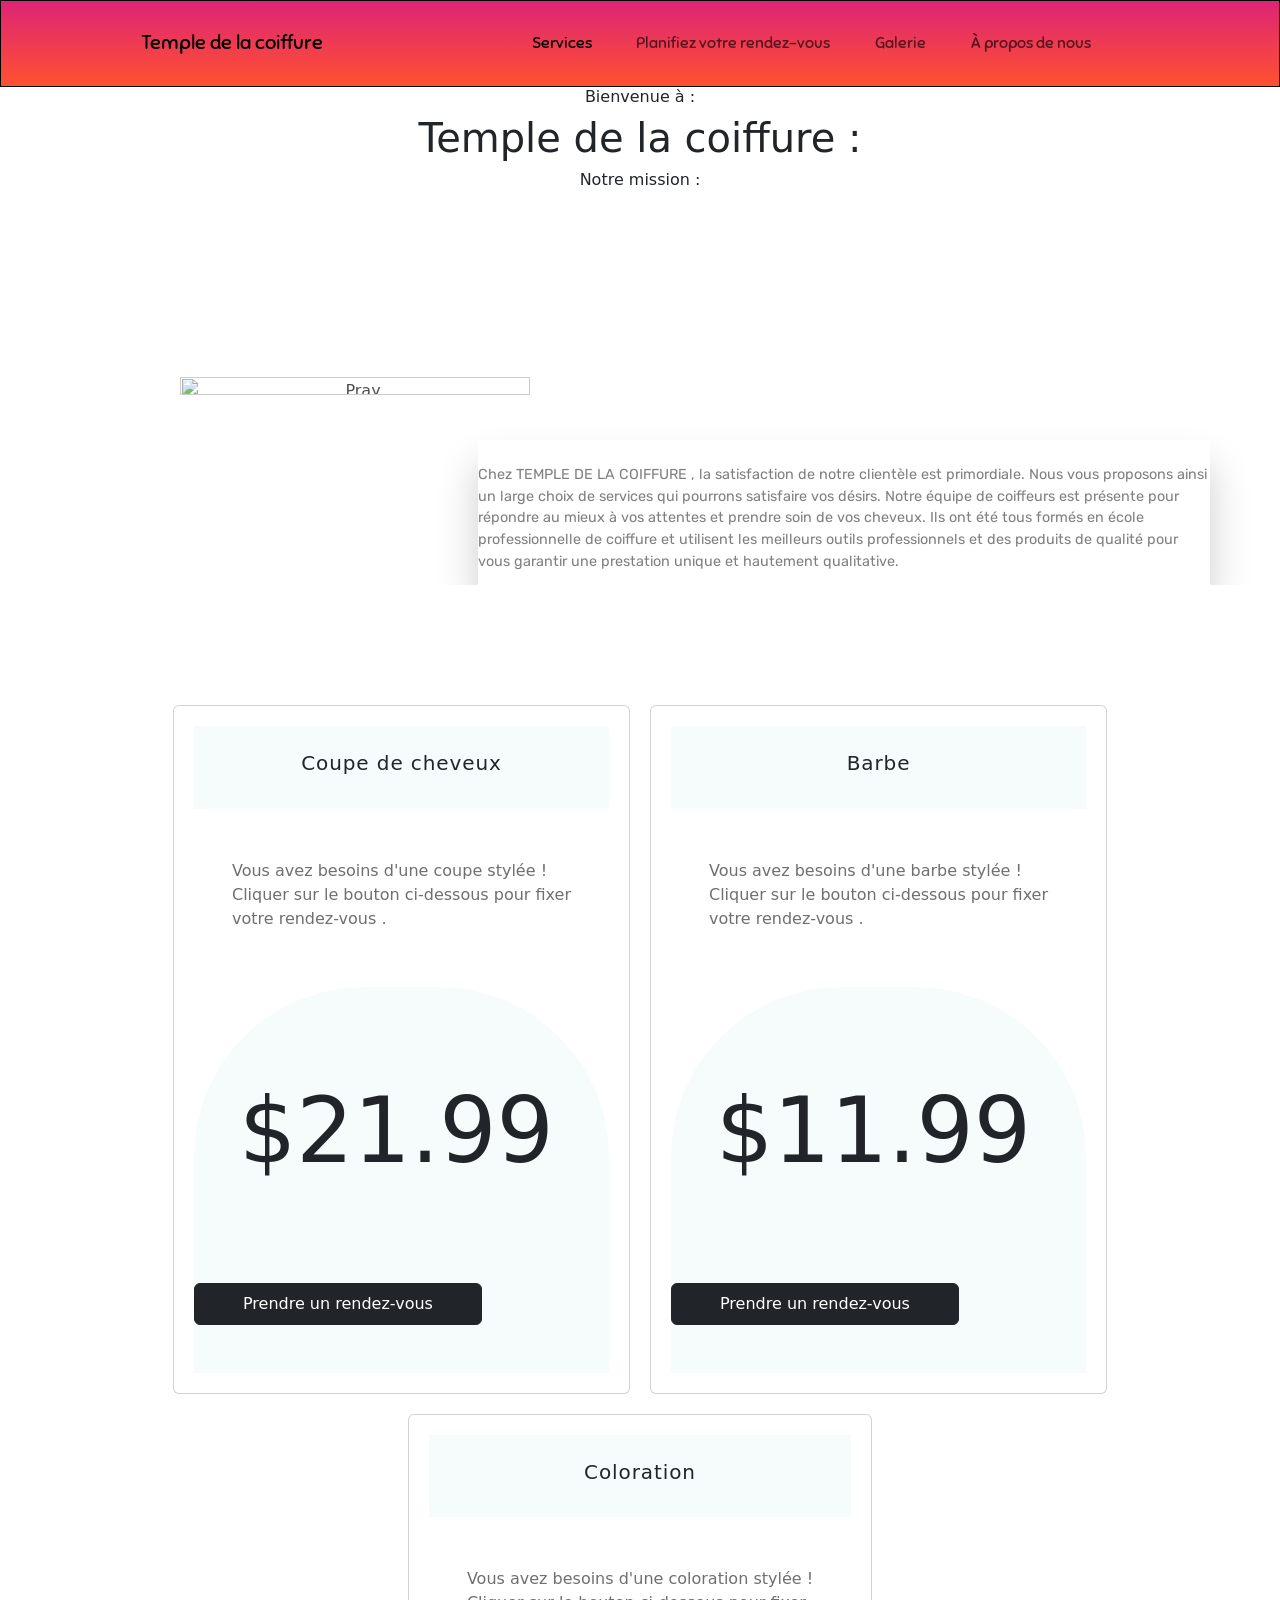
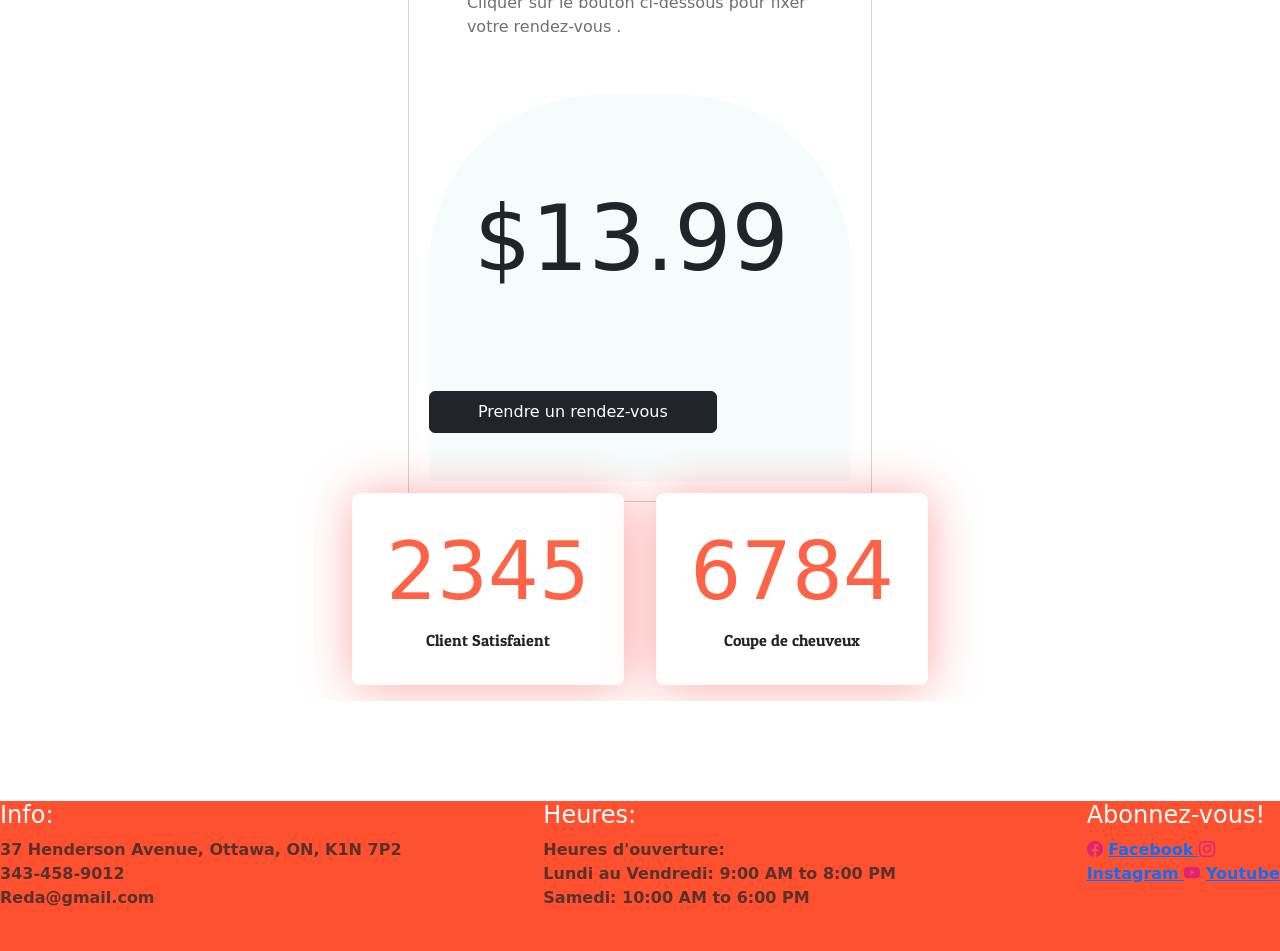
==== index.html @ c87724ff "html files" ====
<html lang="fr">
<head>
    <meta charset="UTF-8">
    <meta http-equiv="X-UA-Compatible" content="IE=edge">
    <meta name="viewport" content="width=device-width, initial-scale=1.0">
    <title>Temple de la coiffure : </title>
    <!-- CSS only -->
    
    <link href="https://cdn.jsdelivr.net/npm/bootstrap@5.2.0-beta1/dist/css/bootstrap.min.css" rel="stylesheet" integrity="sha384-0evHe/X+R7YkIZDRvuzKMRqM+OrBnVFBL6DOitfPri4tjfHxaWutUpFmBp4vmVor" crossorigin="anonymous">
    <link rel="stylesheet" href="../css/style.css">
    <link rel="stylesheet" href="https://cdn.jsdelivr.net/npm/bootstrap-icons@1.3.0/font/bootstrap-icons.css">

</head>
<body>

    <header >
        <div class="container-fluid p-0 m-0">
          
             <nav class="navbar navbar-expand-lg">
                <div class="container-fluid m-0">
                  <a class="navbar-brand" href="#">Temple de la coiffure </a>
                  <button class="navbar-toggler" type="button" data-bs-toggle="collapse" data-bs-target="#navbarNav" aria-controls="navbarNav" aria-expanded="false" aria-label="Toggle navigation">
                    <span class="navbar-toggler-icon"></span>
                  </button>
                  <div class="mr-auto" id="navbarNav">
                     
                    <div class="d-flex justify-content-center">
                      <ul class="navbar-nav">
                        <li class="nav-item">
                          <a class="nav-link active" aria-current="page" href="../src/service.html"> Services</a>
                        </li>
                        <li class="nav-item">
                          <a class="nav-link" href="../src/rendez-vous.html"> Planifiez votre rendez-vous </a>
                        </li>
                        <li class="nav-item">
                          <a class="nav-link" href="../src/galerie.html"> Galerie </a>
                        </li>
                        <li class="nav-item">
                          <a class="nav-link" href="../src/coiffeur.html"> À propos de nous</a>
                        </li>
                      </ul>
                    </div>
                    
                  </div>
                </div>
              </nav> 
            </div>
        
        

    </header>

    <main>
        <div class="container text-center">
            <div class="row">
                <div class="col-mod-7 col-sm-12">
                    <h6>Bienvenue à :</h6>
                    <h1>Temple de la coiffure :</h1>
                    <h6>Notre mission :</h6>
                </div>
                
            </div>
        </div>
        <section class="section-1">
            <div class="container text-center">
                <div class="row">
                    <div class="col-md-6">
                        <div class="pray">
                            <img src="../img/magasin.PNG" alt="Pray">
                        </div>
                        
                    </div>
                    <div class="col-md-6">
                        <div class="panel text-left">
                            <p class="pt-4">
                                Chez TEMPLE DE LA COIFFURE , la satisfaction de notre clientèle est primordiale. Nous vous proposons ainsi un large choix de services qui pourrons satisfaire vos désirs.
                                Notre équipe de coiffeurs est présente pour répondre au mieux à vos attentes et prendre soin de vos cheveux. Ils ont été tous formés en école professionnelle de
                                coiffure et utilisent les meilleurs outils professionnels et des produits de qualité pour vous garantir une prestation unique et hautement qualitative.
                            </p>
                        </div>
                    </div>
                </div>
            </div>
        </section>
            <section class="section-2 container-fluid p-0">
                
                <div class="cards">
                    <div class="d-flex flex-row justify-content-center flex-wrap">
                      <div class="card">
                        <div class="card-body">
                          <div class="title">
                            <h5 class="card-title">Coupe de cheveux </h5>
                          </div>
                          <p class="card-text">
                            Vous avez besoins d'une coupe stylée !<br>
                            Cliquer sur le bouton ci-dessous pour fixer<br>
                            votre rendez-vous .
                          </p>
                          <div class="pricing">
                            <h1>$21.99</h1>
                            <a href="../src/rendez-vous.html" class="btn btn-dark px-5 py-2 primary-btn mb-5">Prendre un rendez-vous</a>
                          </div>
                        </div>
                      </div>
                      <div class="card">
                        <div class="card-body">
                          <div class="title">
                            <h5 class="card-title">Barbe</h5>
                          </div>
                          <p class="card-text">
                            Vous avez besoins d'une barbe stylée !<br>
                            Cliquer sur le bouton ci-dessous pour fixer<br>
                            votre rendez-vous .
                          </p>
                          <div class="pricing">
                            <h1>$11.99</h1>
                            <a href="../src/rendez-vous.html" class="btn btn-dark px-5 py-2 primary-btn mb-5">Prendre un rendez-vous </a>
                          </div>
                        </div>
                      </div>
                      <div class="card">
                        <div class="card-body">
                          <div class="title">
                            <h5 class="card-title">Coloration</h5>
                          </div>
                          <p class="card-text">
                            Vous avez besoins d'une coloration stylée !<br>
                            Cliquer sur le bouton ci-dessous pour fixer <br>
                            votre rendez-vous .
                          </p>
                          <div class="pricing">
                            <h1>$13.99</h1>
                            <a href="../src/rendez-vous.html" class="btn btn-dark px-5 py-2 primary-btn mb-5">Prendre un rendez-vous</a>
                          </div>
                        </div>
                      </div>
                    </div>
                  </div>
                <div class="container-fluid text-center">
                    <div class="numbers d-flex flex-md-row flex-wrap justify-content-center">
                      <div class="rect">
                        <h1>2345</h1>
                        <p>Client Satisfaient</p>
                      </div>
                      <div class="rect">
                        <h1>6784</h1>
                        <p>Coupe de cheuveux</p>
                      </div>                 
                    </div>
                </div>
                  
                  
                  
                  
            </section>
           

    </main>

    <footer>
        <div class="container-fluid p-0">
            <div class="row text-left">
                <div class="col-md-5">
                    <h4>Info:</h4>
                    <p class="text-muted">37 Henderson Avenue, Ottawa, ON, K1N 7P2 <br>
                        343-458-9012 <br>
                        Reda@gmail.com</p>
                </div>
                <div class="col-md-5">
                    <h4 >Heures: </h4>
                    <p class="text-muted">
                        Heures d'ouverture: <br>
                        Lundi au Vendredi: 9:00 AM to 8:00 PM <br>
                        Samedi: 10:00 AM to 6:00 PM
                    </p>
                </div>
                <div class="col-md-2">
                    <h4>Abonnez-vous!</h4>
                    <div class="column">
                        <i class="bi bi-facebook"></i>
                        <a class="face" aria-current="page" href="https://www.facebook.com"> Facebook </a>
                        <i class="bi bi-instagram"></i>
                        <a class="face" aria-current="page" href="https://www.instagram.com"> Instagram </a>
                        <i class="bi bi-youtube"></i>
                        <a class="face" aria-current="page" href="https://www.youtube.com"> Youtube </a>
                    </div>
                
                </div>
            </div>
        </div>
    </footer>


   <!-- JavaScript Bundle with Popper -->
   <script src="https://cdn.jsdelivr.net/npm/bootstrap@5.2.0-beta1/dist/js/bootstrap.bundle.min.js" integrity="sha384-pprn3073KE6tl6bjs2QrFaJGz5/SUsLqktiwsUTF55Jfv3qYSDhgCecCxMW52nD2" crossorigin="anonymous"></script>
</body>
</html>
---- css/style.css ----
@import url("https://fonts.googleapis.com/css?family=Acme|Lobster|Patua+One|Rubik|Sniglet");
* {
  box-sizing: border-box;
}

/********** header  **************/

header,
section {
  overflow-x: hidden;
}

header {
    background: #ff512f;
    background: var(--bggradient);
    border: 1px solid black;
    top:0;
    
}


:root {
  --Sniglet-font: "Sniglet", cursive;
  --Rubik: "Rubik", cursive;
  --Patua: "Patua One", cursive;
  --Lobster: "lobster", cursive;
  --light-black: #2e2c2caf;
  --bggradient: linear-gradient(to bottom, #dd2476, #ff512f);
  --light-gray: rgba(255, 255, 255, 0.877);
}

header a {
  font-family: var(--Sniglet-font);
  font-size: 0.9em;
  color: whitesmoke;
}


  header .nav-item:last-child {
    padding-right: 10.5em;
  }
  
  header .nav-item {
    padding: 0.9em;
  }
  
  header .navbar-brand {
    padding-left: 8rem;
  }
  
  header .nav-link:hover {
    color: black;
  }
  

/********** main  **************/



main.row .col-md-7 {
    padding: 22vmin 1vmin;
    padding-bottom: 35vmin;
  }

main .container .col-md-7 {
    font-family: "Rubik", sans-serif;
  }
  
main .container .col-md-7 h6 {
    padding: 1vmin;
    letter-spacing: 4px;
  }
  
main .container .col-md-7 h1 {
    font-size: 8.5vmin;
    font-weight: bold;
    padding: 0.1em 0em;
  }
  
main .container .col-md-7 p {
    padding: 1vmin 5vmin;
  }

  /********** section 1 **************/

.section-1 {
    padding: 20vmin 0vmin;
  }
  
.section-1 .row .col-md-6 .pray img {
    opacity: 0.8;
    width: 80%;
    border-radius: 0.2em;
  }
  
.section-1 .row .col-md-6:last-child {
    position: relative;
  }
  
.section-1 .row .col-md-6 .panel {
    position: absolute;
    top: 7vmin;
    left: -18vmin;
    background: white;
    border-radius: 3px;
    text-align: left;
    padding: 5vmin 5vmin 10 vmin 5vmin;
    box-shadow: 0px 25px 42px rgba(0, 0, 0, 0.2);
    font-family: var(--Rubik);
    z-index: 1;
  }
  
.section-1 .row .col-md-6 .panel h1 {
    font-weight: bold;
    padding: 0.4em 0;
    font-size: 2em;
  }
  
.section-1 .row .col-md-6 .panel p {
    font-size: 0.9em;
    color: rgba(0, 0, 0, 0.5);
  }

/********** section 2   **************/
.container-fluid{
    margin-top:100px 
}
.cover {
    width: 100%;
    height: 55vmin;
    background: url("../assets/pexels-photo-452738.jpeg");
    background-position: -24rem -19rem;
    background-size: 150%;
    position: relative;
  }
  
.cover .overlay {
    position: absolute;
    top: 0;
    left: 0;
    width: 100%;
    height: 100%;
    z-index: 999;
  }
  
.cover .content {
    width: 100%;
    height: 100%;
    background: rgba(0, 0, 0, 0.7);
    padding-top: 19vmin;
  }
  
.cover .content > h1 {
    font-family: var(--Patua);
    font-size: 6vmin;
    color: whitesmoke;
  }
  
.cover .content > p {
    font-family: var(--Rubik);
    font-size: 2vmin;
    color: #e5e5e5;
  }
  
.numbers .rect {
    position: relative;
    z-index: 1;
    background: white;
    width: 17rem;
    height: 12rem;
    padding-top: 3.5vmin;
    margin: 1rem;
    border-radius: 0.5em;
    box-shadow: 1px 2px 50px 0px rgba(255, 0, 0, 0.349);
  }
  
.numbers {
    margin-top: -15vmin;
  }
  
.numbers .rect h1 {
    font-size: 5rem;
    color: tomato;
  }
  
.numbers .rect > p {
    font-family: var(--Patua);
  }
  
.purchase > h1 {
    padding-top: 15vmin;
    padding-bottom: 0.1em;
    font-family: var(--Lobster);
  }
  
.purchase > p {
    color: var(--light-black);
    font-size: 3vmin;
    padding-bottom: 10vmin;
  }
  
.purchase .cards .card {
    width: 22rem;
    margin: 3vmin 3vmin;
  }
  
.cards div {
    padding: 0;
    margin: 10px;

  }
  
.cards .title {
    background: rgba(208, 241, 241, 0.199);
    padding: 1.4em 2.5em;
    font-size: 2vmin;
  }
  
.card .card-text {
    padding: 2.5rem 3rem;
    color: var(--light-black);
  }
  
.card-body .pricing {
    background: rgba(208, 241, 241, 0.199);
    border-top-right-radius: 170px;
    border-top-left-radius: 170px;
  }
  
.card-body .pricing > h1 {
    font-size: 10vmin;
    padding: 1em 0.5em;
  }

/********** footer   **************/
footer {
   /* background: rgba(0, 0, 0, 0.815);
    overflow-x: hidden;
    padding: 14vmin 18vmin;
    height: 150px;*/
    
    clear: both;
    height: 150px;
    font-weight: bold ;
    background-color:#ff512f ;
    


  }


  
footer.p {
    color: #ff512f;
  }
  
footer input {
    border: none !important;
  }
  
footer input::placeholder {
    color: white !important;
  }
  
footer .input-group .input-group-text {
    background: var(--bggradient);
    border: none;
  }
  
footer .column i {
    color: #dd2476;
    text-decoration:none;
  }

footer .col-md-5 {
    color: white;
  }

footer .col-md-2 {
    color: white;
    text-decoration: none;
  }

  
  /* It is Adjacent sibling combinator */
  
footer .column i + i {
    padding: 0 0.5em;
  }
  
.sticky {
    position: fixed;
    top: 0;
    width: 100%;
    background: rgba(0, 0, 0, 0.815);
    z-index: 9999;
    transition: all 1.5s ease;
  }

/**  ############################################################################################# **/

.trigger_popup{
  cursor: pointer;
  font-size: 20px;
  text-decoration: none;
  font-weight: bold;
  color: white;
  padding: 20px;
  margin: 1200px;
}
#success_trigger{
  background: #32ba7c;
  top:62%;
  left:90%;
}
#error_trigger{
  background: #ff3636;
  position: fixed;
  top:20%;
  left:60%;
}

#success{
  display: none;
  position: fixed;
  top:10%;
  left:75%
}
#error{
  display: none;
  position: fixed;
  top:20%;
  left:55%;
}

.popup-content{
 
  width: 326px;
  height: 408px;
  background: white;
  box-shadow: 4px 4px 70px 10px rgb(0 0 0/11%);
  border-radius: 25px;
}
.imgbox{
  text-align: center;
}
.img{
  width: 112px;
  margin-top: 40px;
}
.title{
  font-weight: 500;
  font-size: 24px;
 letter-spacing: 0.05em;
 text-align: center;
 margin: auto;
}
#success .title{
 color: #32ba7c;
}
#error .title{
  color: #ff3636;
}
.para{
  font-weight: 500;
  width: 80%;
  font-size: 18px;
  line-height: 30px;
  letter-spacing: 0.05em;
  text-align: center;
  margin: auto;


}
.button{
  width: 50%;
  display: block;
  margin: 20px auto;
  border-radius: 25px;
  padding: 10px;
  text-decoration: none;
  color: white;
  text-align: center;
  letter-spacing: 0.05em;
}
#s_button{
  background: #32ba7c;
}
#e_button{
  background: #ff3636;
}
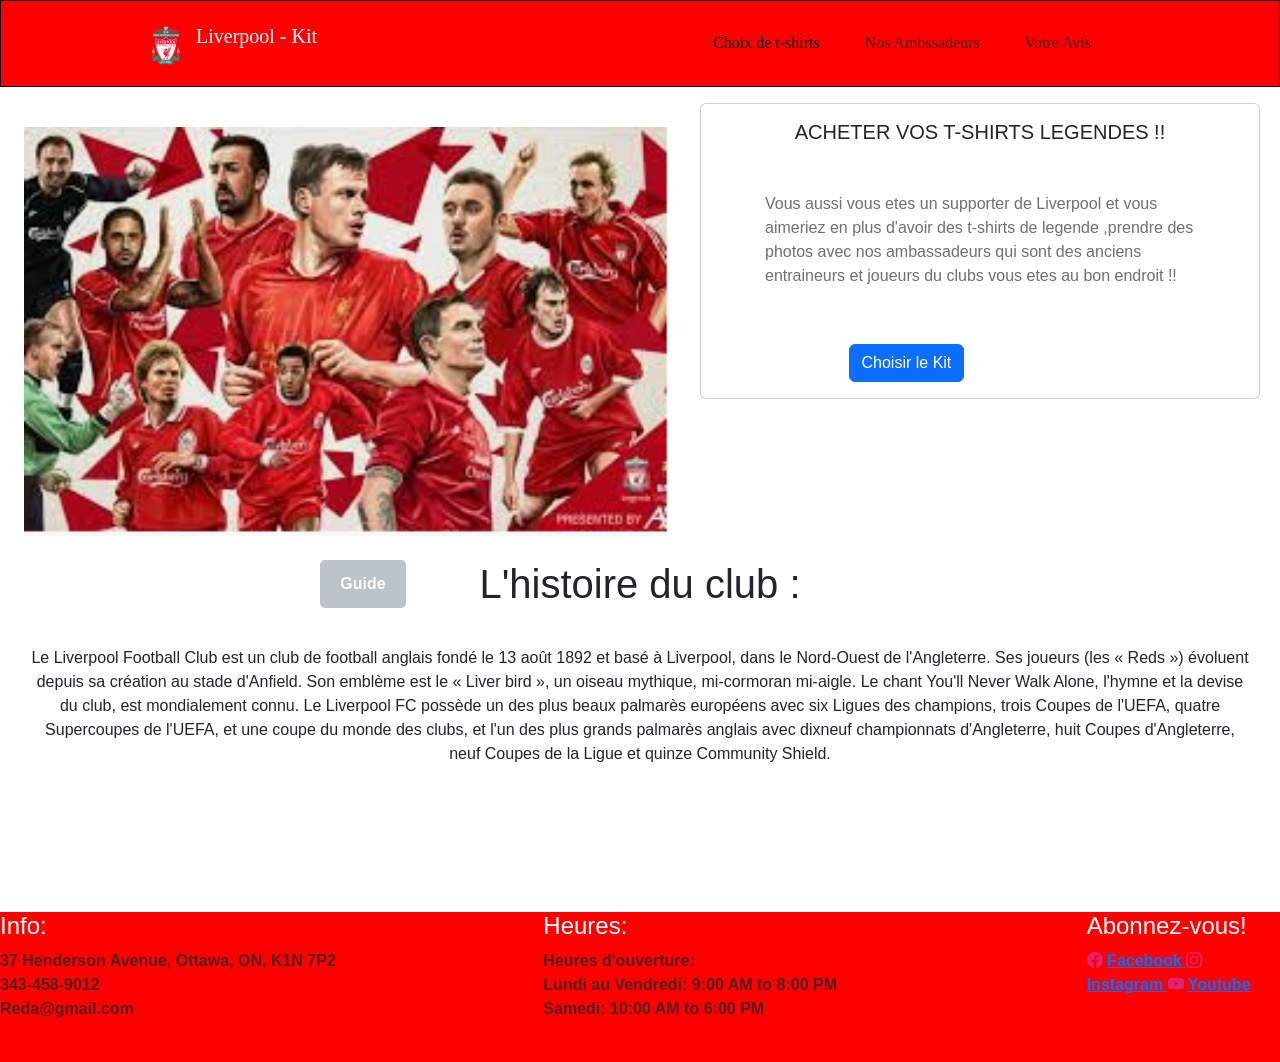
==== commit 685a16eb: "html" ====
--- a/index.html
+++ b/index.html
@@ -3,22 +3,103 @@
     <meta charset="UTF-8">
     <meta http-equiv="X-UA-Compatible" content="IE=edge">
     <meta name="viewport" content="width=device-width, initial-scale=1.0">
-    <title>Temple de la coiffure : </title>
+    <title>Liverpool: kit legend </title>
     <!-- CSS only -->
-    
     <link href="https://cdn.jsdelivr.net/npm/bootstrap@5.2.0-beta1/dist/css/bootstrap.min.css" rel="stylesheet" integrity="sha384-0evHe/X+R7YkIZDRvuzKMRqM+OrBnVFBL6DOitfPri4tjfHxaWutUpFmBp4vmVor" crossorigin="anonymous">
     <link rel="stylesheet" href="../css/style.css">
     <link rel="stylesheet" href="https://cdn.jsdelivr.net/npm/bootstrap-icons@1.3.0/font/bootstrap-icons.css">
+    <style>
+        * {
+          box-sizing: border-box;
+        }
+        body {
+          font-family: Roboto, Helvetica, sans-serif;
+        }
+        /* Fixez le bouton sur le côté gauche de la page the button on the left side of the page */
+        .open-btn {
+          display: flex;
+          justify-content: flex-start;
+        }
+        /* Stylez et fixez le bouton sur la page */
+        .open-button {
+          background-color: #1c87c9;
+          color: white;
+          padding: 12px 20px;
+          border: none;
+          border-radius: 5px;
+          cursor: pointer;
+          opacity: 0.8;
+          position: fixed;
+        }
+        /* Positionnez la forme Popup */
+        .login-popup {
+          position: relative;
+          text-align: center;
+          width: 100%;
+        }
+        /* Masquez la forme Popup */
+        .form-popup {
+          display: none;
+          position: fixed;
+          left: 45%;
+          top: 5%;
+          transform: translate(-45%, 5%);
+          border: 2px solid #666;
+          z-index: 9;
+        }
+        /* Styles pour le conteneur de la forme */
+        .form-container {
+          max-width: 300px;
+          padding: 20px;
+          background-color: #fff;
+        }
+        /* Largeur complète pour les champs de saisie */
+        .form-container input[type="text"],
+        .form-container input[type="password"] {
+          width: 100%;
+          padding: 10px;
+          margin: 5px 0 22px 0;
+          border: none;
+          background: #eee;
+        }
+        /* Quand les entrées sont concentrées, faites quelque chose */
+        .form-container input[type="text"]:focus,
+        .form-container input[type="password"]:focus {
+          background-color: #ddd;
+          outline: none;
+        }
+        /* Stylez le bouton de connexion */
+        .form-container .btn {
+          background-color: #8ebf42;
+          color: #fff;
+          padding: 12px 20px;
+          border: none;
+          cursor: pointer;
+          width: 100%;
+          margin-bottom: 10px;
+          opacity: 0.8;
+        }
+        /* Stylez le bouton pour annuler */
+        .form-container .cancel {
+          background-color: #cc0000;
+        }
+        /* Planez les effets pour les boutons */
+        .form-container .btn:hover,
+        .open-button:hover {
+          opacity: 1;
+        }
+      </style>
 
 </head>
 <body>
 
     <header >
         <div class="container-fluid p-0 m-0">
-          
              <nav class="navbar navbar-expand-lg">
-                <div class="container-fluid m-0">
-                  <a class="navbar-brand" href="#">Temple de la coiffure </a>
+                <div class="container-fluid m-0 ">
+                  <a class="navbar-brand" href="../src/acceuil.html">
+                    <img src="../img/logo3.png" alt="" width="50" height="40" class="d-inline-block align-text-top">
+                    Liverpool - Kit </a>
                   <button class="navbar-toggler" type="button" data-bs-toggle="collapse" data-bs-target="#navbarNav" aria-controls="navbarNav" aria-expanded="false" aria-label="Toggle navigation">
                     <span class="navbar-toggler-icon"></span>
                   </button>
@@ -27,16 +108,13 @@
                     <div class="d-flex justify-content-center">
                       <ul class="navbar-nav">
                         <li class="nav-item">
-                          <a class="nav-link active" aria-current="page" href="../src/service.html"> Services</a>
+                          <a class="nav-link active" aria-current="page" href="../src/choix_tenue.html"> Choix de t-shirts</a>
                         </li>
                         <li class="nav-item">
-                          <a class="nav-link" href="../src/rendez-vous.html"> Planifiez votre rendez-vous </a>
+                          <a class="nav-link" href="../src/ambassadeur.html"> Nos Ambssadeurs </a>
                         </li>
                         <li class="nav-item">
-                          <a class="nav-link" href="../src/galerie.html"> Galerie </a>
-                        </li>
-                        <li class="nav-item">
-                          <a class="nav-link" href="../src/coiffeur.html"> À propos de nous</a>
+                          <a class="nav-link" href="../src/avis.html"> Votre Avis </a>
                         </li>
                       </ul>
                     </div>
@@ -46,114 +124,168 @@
               </nav> 
             </div>
         
+      </header>
+
+    <main>
+
+    <style>
+      * {
+        box-sizing: border-box;
+      }
+      body {
+        font-family: Roboto, Helvetica, sans-serif;
+      }
+      /* Fixez le bouton sur le côté gauche de la page the button on the left side of the page */
+      .open-btn {
+        display: flex;
+        justify-content: flex-start;
+      }
+      /* Stylez et fixez le bouton sur la page */
+      .open-button {
+        background-color: #adb5bd;
+        color: white;
+        padding: 12px 20px;
+        border: none;
+        border-radius: 5px;
+        cursor: pointer;
+        opacity: 0.8;
+        position: fixed;
+      }
+      /* Positionnez la forme Popup */
+      .login-popup {
+        position: relative;
+        text-align: center;
+        width: 100%;
+      }
+      /* Masquez la forme Popup */
+      .form-popup {
+        display: none;
+        position: fixed;
+        left: 45%;
+        top: 5%;
+        transform: translate(-45%, 5%);
+        border: 2px solid #666;
+        z-index: 9;
+      }
+      /* Styles pour le conteneur de la forme */
+      .form-container {
+        max-width: 300px;
+        padding: 20px;
+        background-color: #fff;
+      }
+      /* Largeur complète pour les champs de saisie */
+      .form-container input[type="text"],
+      .form-container input[type="password"] {
+        width: 100%;
+        padding: 10px;
+        margin: 5px 0 22px 0;
+        border: none;
+        background: #eee;
+      }
+      /* Quand les entrées sont concentrées, faites quelque chose */
+      .form-container input[type="text"]:focus,
+      .form-container input[type="password"]:focus {
+        background-color: #ddd;
+        outline: none;
+      }
+      /* Stylez le bouton de connexion */
+      .form-container .btn {
+        background-color: #8ebf42;
+        color: #fff;
+        padding: 12px 20px;
+        border: none;
+        cursor: pointer;
+        width: 100%;
+        margin-bottom: 10px;
+        opacity: 0.8;
+      }
+      /* Stylez le bouton pour annuler */
+      .form-container .cancel {
+        background-color: #cc0000;
+      }
+      /* Planez les effets pour les boutons */
+      .form-container .btn:hover,
+      .open-button:hover {
+        opacity: 1;
+      }
+    </style>
+
+  
+    
+    
+    
+
+
+
+        <!-- ******************************************************************************************** -->
+        <div>
+            <div style="float: left">
+                <img src="../img/ap.PNG" class="img-fluid border-radius p-4" alt="" width="700" height="400">
+            </div>
+            <div class="card" style="margin-top: 16px; margin-right: 20px;" >
+                <div class="card-body">
+                  <h5 class="card-title" style="text-align: center ;">ACHETER VOS T-SHIRTS LEGENDES !!</h5>
+                  <p class="card-text">
+                    Vous aussi vous etes un supporter de Liverpool
+                    et vous aimeriez en plus d'avoir des t-shirts
+                    de legende ,prendre des photos avec nos
+                    ambassadeurs qui sont des anciens entraineurs
+                    et joueurs du clubs vous etes au bon endroit !!
+                </p>
+                <div class="d-grid gap-2 col-6 mx-auto">
+                    <a class="nav-link" href="../src/choix_tenue.html"> 
+                    <button class="btn btn-primary" type="button"> Choisir le Kit </button>
+                </a>
+                  </div>
+                </div>
+              </div>
+            
+            </div>
+
+            <div class="open-btn d-grid gap-2 col-6 mx-auto" style="margin-right: 100px;" >
+                <button class="open-button btn-outline-info" onclick="openForm()"><strong>Guide</strong></button>
+              </div>
+              <div class="login-popup">
+                <div class="form-popup" id="popupForm">
+                  <form action="/action_page.php" class="form-container">
+                    <p>
+                      Voici un petit guide sur comment naviguer dans notre sit web pour vous
+                      aider a prendre votre t-shirt :<br />
+                      Pour choisir un kit vous avez deux choix :
+                      vous pouvez cliquer sur le boutton choisir kit ou bien cliquer sur le lien en haut de la page "choix de t-shirts" 
+                      
+                      Ensuite vous pouvez scroller vers le bas pour voir
+                      tout les kits et en choisir un ou bien faire votre choix par annee dans la barre fournit, pour choisir une tenue il suffit de cliquer 
+                      sur l'image. 
+          
+                      Finalement une page de confirmation ou vous devez entrez  vos 
+                      informations et les valider ,puis cliquer sur soummettre .
+                      Pour savoir un peu plus sur les ambassadeurs cliquer sur le lien en haut: nos 
+                      ambassadeurs 
+          
+                    </p>
+                    <button type="button" class="btn cancel" onclick="closeForm()">Fermer</button>
+                  </form>
+                </div>
+              </div>
+
+        <section classe="dessous" style="clear:both">
+            <h1 style="text-align: center;">L'histoire du club : <br /> </h1>
+            <p style="text-align: center ; padding: 30px">
+            Le Liverpool Football Club est un club de football anglais fondé le 13 août 1892 et basé à Liverpool,
+            dans le Nord-Ouest de l'Angleterre. Ses joueurs (les « Reds ») évoluent depuis sa création au stade 
+            d'Anfield. Son emblème est le « Liver bird », un oiseau mythique, mi-cormoran mi-aigle. 
+            Le chant You'll Never Walk Alone, l'hymne et la devise du club, est mondialement connu.
+            Le Liverpool FC possède un des plus beaux palmarès européens avec six Ligues des
+            champions, trois Coupes de l'UEFA, quatre Supercoupes de l'UEFA, et une coupe du 
+            monde des clubs, et l'un des plus grands palmarès anglais avec dixneuf championnats 
+            d'Angleterre, huit Coupes d'Angleterre, neuf Coupes de la Ligue et quinze Community Shield.
+        </p>
+        </section>
+
         
 
-    </header>
-
-    <main>
-        <div class="container text-center">
-            <div class="row">
-                <div class="col-mod-7 col-sm-12">
-                    <h6>Bienvenue à :</h6>
-                    <h1>Temple de la coiffure :</h1>
-                    <h6>Notre mission :</h6>
-                </div>
-                
-            </div>
-        </div>
-        <section class="section-1">
-            <div class="container text-center">
-                <div class="row">
-                    <div class="col-md-6">
-                        <div class="pray">
-                            <img src="../img/magasin.PNG" alt="Pray">
-                        </div>
-                        
-                    </div>
-                    <div class="col-md-6">
-                        <div class="panel text-left">
-                            <p class="pt-4">
-                                Chez TEMPLE DE LA COIFFURE , la satisfaction de notre clientèle est primordiale. Nous vous proposons ainsi un large choix de services qui pourrons satisfaire vos désirs.
-                                Notre équipe de coiffeurs est présente pour répondre au mieux à vos attentes et prendre soin de vos cheveux. Ils ont été tous formés en école professionnelle de
-                                coiffure et utilisent les meilleurs outils professionnels et des produits de qualité pour vous garantir une prestation unique et hautement qualitative.
-                            </p>
-                        </div>
-                    </div>
-                </div>
-            </div>
-        </section>
-            <section class="section-2 container-fluid p-0">
-                
-                <div class="cards">
-                    <div class="d-flex flex-row justify-content-center flex-wrap">
-                      <div class="card">
-                        <div class="card-body">
-                          <div class="title">
-                            <h5 class="card-title">Coupe de cheveux </h5>
-                          </div>
-                          <p class="card-text">
-                            Vous avez besoins d'une coupe stylée !<br>
-                            Cliquer sur le bouton ci-dessous pour fixer<br>
-                            votre rendez-vous .
-                          </p>
-                          <div class="pricing">
-                            <h1>$21.99</h1>
-                            <a href="../src/rendez-vous.html" class="btn btn-dark px-5 py-2 primary-btn mb-5">Prendre un rendez-vous</a>
-                          </div>
-                        </div>
-                      </div>
-                      <div class="card">
-                        <div class="card-body">
-                          <div class="title">
-                            <h5 class="card-title">Barbe</h5>
-                          </div>
-                          <p class="card-text">
-                            Vous avez besoins d'une barbe stylée !<br>
-                            Cliquer sur le bouton ci-dessous pour fixer<br>
-                            votre rendez-vous .
-                          </p>
-                          <div class="pricing">
-                            <h1>$11.99</h1>
-                            <a href="../src/rendez-vous.html" class="btn btn-dark px-5 py-2 primary-btn mb-5">Prendre un rendez-vous </a>
-                          </div>
-                        </div>
-                      </div>
-                      <div class="card">
-                        <div class="card-body">
-                          <div class="title">
-                            <h5 class="card-title">Coloration</h5>
-                          </div>
-                          <p class="card-text">
-                            Vous avez besoins d'une coloration stylée !<br>
-                            Cliquer sur le bouton ci-dessous pour fixer <br>
-                            votre rendez-vous .
-                          </p>
-                          <div class="pricing">
-                            <h1>$13.99</h1>
-                            <a href="../src/rendez-vous.html" class="btn btn-dark px-5 py-2 primary-btn mb-5">Prendre un rendez-vous</a>
-                          </div>
-                        </div>
-                      </div>
-                    </div>
-                  </div>
-                <div class="container-fluid text-center">
-                    <div class="numbers d-flex flex-md-row flex-wrap justify-content-center">
-                      <div class="rect">
-                        <h1>2345</h1>
-                        <p>Client Satisfaient</p>
-                      </div>
-                      <div class="rect">
-                        <h1>6784</h1>
-                        <p>Coupe de cheuveux</p>
-                      </div>                 
-                    </div>
-                </div>
-                  
-                  
-                  
-                  
-            </section>
-           
+        
 
     </main>
 
@@ -191,7 +323,16 @@
     </footer>
 
 
-   <!-- JavaScript Bundle with Popper -->
-   <script src="https://cdn.jsdelivr.net/npm/bootstrap@5.2.0-beta1/dist/js/bootstrap.bundle.min.js" integrity="sha384-pprn3073KE6tl6bjs2QrFaJGz5/SUsLqktiwsUTF55Jfv3qYSDhgCecCxMW52nD2" crossorigin="anonymous"></script>
+   
+  <script src="https://cdn.jsdelivr.net/npm/bootstrap@5.2.0-beta1/dist/js/bootstrap.min.js" integrity="sha384-kjU+l4N0Yf4ZOJErLsIcvOU2qSb74wXpOhqTvwVx3OElZRweTnQ6d31fXEoRD1Jy" crossorigin="anonymous"></script>
+  <script>
+    function openForm() {
+      document.getElementById("popupForm").style.display = "block";
+    }
+
+    function closeForm() {
+      document.getElementById("popupForm").style.display = "none";
+    }
+  </script>
 </body>
 </html>
--- a/css/style.css
+++ b/css/style.css
@@ -1,391 +1,303 @@
-@import url("https://fonts.googleapis.com/css?family=Acme|Lobster|Patua+One|Rubik|Sniglet");
 * {
-  box-sizing: border-box;
-}
-
-/********** header  **************/
-
-header,
-section {
-  overflow-x: hidden;
-}
-
-header {
-    background: #ff512f;
-    background: var(--bggradient);
-    border: 1px solid black;
-    top:0;
-    
-}
-
-
-:root {
-  --Sniglet-font: "Sniglet", cursive;
-  --Rubik: "Rubik", cursive;
-  --Patua: "Patua One", cursive;
-  --Lobster: "lobster", cursive;
-  --light-black: #2e2c2caf;
-  --bggradient: linear-gradient(to bottom, #dd2476, #ff512f);
-  --light-gray: rgba(255, 255, 255, 0.877);
-}
-
-header a {
-  font-family: var(--Sniglet-font);
-  font-size: 0.9em;
-  color: whitesmoke;
-}
-
-
-  header .nav-item:last-child {
-    padding-right: 10.5em;
-  }
-  
-  header .nav-item {
-    padding: 0.9em;
-  }
-  
-  header .navbar-brand {
-    padding-left: 8rem;
-  }
-  
-  header .nav-link:hover {
-    color: black;
-  }
-  
-
-/********** main  **************/
-
-
-
-main.row .col-md-7 {
-    padding: 22vmin 1vmin;
-    padding-bottom: 35vmin;
-  }
-
-main .container .col-md-7 {
-    font-family: "Rubik", sans-serif;
-  }
-  
-main .container .col-md-7 h6 {
-    padding: 1vmin;
-    letter-spacing: 4px;
-  }
-  
-main .container .col-md-7 h1 {
-    font-size: 8.5vmin;
-    font-weight: bold;
-    padding: 0.1em 0em;
-  }
-  
-main .container .col-md-7 p {
-    padding: 1vmin 5vmin;
-  }
-
-  /********** section 1 **************/
-
-.section-1 {
-    padding: 20vmin 0vmin;
-  }
-  
-.section-1 .row .col-md-6 .pray img {
-    opacity: 0.8;
-    width: 80%;
-    border-radius: 0.2em;
-  }
-  
-.section-1 .row .col-md-6:last-child {
-    position: relative;
-  }
-  
-.section-1 .row .col-md-6 .panel {
-    position: absolute;
-    top: 7vmin;
-    left: -18vmin;
-    background: white;
-    border-radius: 3px;
-    text-align: left;
-    padding: 5vmin 5vmin 10 vmin 5vmin;
-    box-shadow: 0px 25px 42px rgba(0, 0, 0, 0.2);
-    font-family: var(--Rubik);
-    z-index: 1;
-  }
-  
-.section-1 .row .col-md-6 .panel h1 {
-    font-weight: bold;
-    padding: 0.4em 0;
-    font-size: 2em;
-  }
-  
-.section-1 .row .col-md-6 .panel p {
+    box-sizing: border-box;
+  }
+  
+  /********** header  **************/
+  
+  header,
+  section {
+    overflow-x: hidden;
+  }
+  
+  header {
+      background: #FF0000	;
+      
+      border: 1px solid black;
+      top:0;
+      
+  }
+  
+  
+  :root {
+    --Sniglet-font: "Sniglet", cursive;
+    --Rubik: "Rubik", cursive;
+    --Patua: "Patua One", cursive;
+    --Lobster: "lobster", cursive;
+    --light-black: #2e2c2caf;
+    --bggradient: linear-gradient(to bottom, #dd2476, #ff512f);
+    --light-gray: rgba(255, 255, 255, 0.877);
+  }
+  
+  header a {
+    font-family: var(--Sniglet-font);
     font-size: 0.9em;
-    color: rgba(0, 0, 0, 0.5);
-  }
-
-/********** section 2   **************/
-.container-fluid{
-    margin-top:100px 
-}
-.cover {
-    width: 100%;
-    height: 55vmin;
-    background: url("../assets/pexels-photo-452738.jpeg");
-    background-position: -24rem -19rem;
-    background-size: 150%;
-    position: relative;
-  }
-  
-.cover .overlay {
-    position: absolute;
-    top: 0;
-    left: 0;
-    width: 100%;
-    height: 100%;
-    z-index: 999;
-  }
-  
-.cover .content {
-    width: 100%;
-    height: 100%;
-    background: rgba(0, 0, 0, 0.7);
-    padding-top: 19vmin;
-  }
-  
-.cover .content > h1 {
-    font-family: var(--Patua);
-    font-size: 6vmin;
     color: whitesmoke;
   }
   
-.cover .content > p {
-    font-family: var(--Rubik);
-    font-size: 2vmin;
-    color: #e5e5e5;
-  }
-  
-.numbers .rect {
-    position: relative;
-    z-index: 1;
-    background: white;
-    width: 17rem;
-    height: 12rem;
-    padding-top: 3.5vmin;
-    margin: 1rem;
-    border-radius: 0.5em;
-    box-shadow: 1px 2px 50px 0px rgba(255, 0, 0, 0.349);
-  }
-  
-.numbers {
-    margin-top: -15vmin;
-  }
-  
-.numbers .rect h1 {
-    font-size: 5rem;
-    color: tomato;
-  }
-  
-.numbers .rect > p {
-    font-family: var(--Patua);
-  }
-  
-.purchase > h1 {
-    padding-top: 15vmin;
-    padding-bottom: 0.1em;
-    font-family: var(--Lobster);
-  }
-  
-.purchase > p {
-    color: var(--light-black);
-    font-size: 3vmin;
-    padding-bottom: 10vmin;
-  }
-  
-.purchase .cards .card {
-    width: 22rem;
-    margin: 3vmin 3vmin;
-  }
-  
-.cards div {
-    padding: 0;
-    margin: 10px;
-
-  }
-  
-.cards .title {
-    background: rgba(208, 241, 241, 0.199);
-    padding: 1.4em 2.5em;
-    font-size: 2vmin;
-  }
-  
-.card .card-text {
-    padding: 2.5rem 3rem;
-    color: var(--light-black);
-  }
-  
-.card-body .pricing {
-    background: rgba(208, 241, 241, 0.199);
-    border-top-right-radius: 170px;
-    border-top-left-radius: 170px;
-  }
-  
-.card-body .pricing > h1 {
-    font-size: 10vmin;
-    padding: 1em 0.5em;
-  }
-
-/********** footer   **************/
-footer {
-   /* background: rgba(0, 0, 0, 0.815);
-    overflow-x: hidden;
-    padding: 14vmin 18vmin;
-    height: 150px;*/
-    
-    clear: both;
-    height: 150px;
-    font-weight: bold ;
-    background-color:#ff512f ;
-    
-
-
-  }
-
-
-  
-footer.p {
-    color: #ff512f;
-  }
-  
-footer input {
-    border: none !important;
-  }
-  
-footer input::placeholder {
-    color: white !important;
-  }
-  
-footer .input-group .input-group-text {
-    background: var(--bggradient);
-    border: none;
-  }
-  
-footer .column i {
-    color: #dd2476;
-    text-decoration:none;
-  }
-
-footer .col-md-5 {
-    color: white;
-  }
-
-footer .col-md-2 {
-    color: white;
-    text-decoration: none;
-  }
-
-  
-  /* It is Adjacent sibling combinator */
-  
-footer .column i + i {
-    padding: 0 0.5em;
-  }
-  
-.sticky {
-    position: fixed;
-    top: 0;
-    width: 100%;
-    background: rgba(0, 0, 0, 0.815);
-    z-index: 9999;
-    transition: all 1.5s ease;
-  }
-
-/**  ############################################################################################# **/
-
-.trigger_popup{
-  cursor: pointer;
-  font-size: 20px;
-  text-decoration: none;
-  font-weight: bold;
-  color: white;
-  padding: 20px;
-  margin: 1200px;
-}
-#success_trigger{
-  background: #32ba7c;
-  top:62%;
-  left:90%;
-}
-#error_trigger{
-  background: #ff3636;
-  position: fixed;
-  top:20%;
-  left:60%;
-}
-
-#success{
-  display: none;
-  position: fixed;
-  top:10%;
-  left:75%
-}
-#error{
-  display: none;
-  position: fixed;
-  top:20%;
-  left:55%;
-}
-
-.popup-content{
- 
-  width: 326px;
-  height: 408px;
-  background: white;
-  box-shadow: 4px 4px 70px 10px rgb(0 0 0/11%);
-  border-radius: 25px;
-}
-.imgbox{
-  text-align: center;
-}
-.img{
-  width: 112px;
-  margin-top: 40px;
-}
-.title{
-  font-weight: 500;
-  font-size: 24px;
- letter-spacing: 0.05em;
- text-align: center;
- margin: auto;
-}
-#success .title{
- color: #32ba7c;
-}
-#error .title{
-  color: #ff3636;
-}
-.para{
-  font-weight: 500;
-  width: 80%;
-  font-size: 18px;
-  line-height: 30px;
-  letter-spacing: 0.05em;
-  text-align: center;
-  margin: auto;
-
-
-}
-.button{
-  width: 50%;
-  display: block;
-  margin: 20px auto;
-  border-radius: 25px;
-  padding: 10px;
-  text-decoration: none;
-  color: white;
-  text-align: center;
-  letter-spacing: 0.05em;
-}
-#s_button{
-  background: #32ba7c;
-}
-#e_button{
-  background: #ff3636;
-}+  
+    header .nav-item:last-child {
+      padding-right: 10.5em;
+    }
+    
+    header .nav-item {
+      padding: 0.9em;
+    }
+    
+    header .navbar-brand {
+      padding-left: 8rem;
+      color: aliceblue;
+    }
+    
+    header .nav-link:hover {
+      color: black;
+      
+    }
+    
+  
+  /********** main  **************/
+  
+  
+  
+  main.row .col-md-7 {
+      padding: 22vmin 1vmin;
+      padding-bottom: 35vmin;
+    }
+  
+  main .container .col-md-7 {
+      font-family: "Rubik", sans-serif;
+    }
+    
+  main .container .col-md-7 h6 {
+      padding: 1vmin;
+      letter-spacing: 4px;
+    }
+    
+  main .container .col-md-7 h1 {
+      font-size: 8.5vmin;
+      font-weight: bold;
+      padding: 0.1em 0em;
+    }
+    
+  main .container .col-md-7 p {
+      padding: 1vmin 5vmin;
+    }
+  
+    /********** section 1 **************/
+  
+  .section-1 {
+      padding: 20vmin 0vmin;
+    }
+    
+  .section-1 .row .col-md-6 .pray img {
+      opacity: 0.8;
+      width: 80%;
+      border-radius: 0.2em;
+    }
+    
+  .section-1 .row .col-md-6:last-child {
+      position: relative;
+    }
+    
+  .section-1 .row .col-md-6 .panel {
+      position: absolute;
+      top: 7vmin;
+      left: -18vmin;
+      background: white;
+      border-radius: 3px;
+      text-align: left;
+      padding: 5vmin 5vmin 10 vmin 5vmin;
+      box-shadow: 0px 25px 42px rgba(0, 0, 0, 0.2);
+      font-family: var(--Rubik);
+      z-index: 1;
+    }
+    
+  .section-1 .row .col-md-6 .panel h1 {
+      font-weight: bold;
+      padding: 0.4em 0;
+      font-size: 2em;
+    }
+    
+  .section-1 .row .col-md-6 .panel p {
+      font-size: 0.9em;
+      color: rgba(0, 0, 0, 0.5);
+    }
+  
+  /********** section 2   **************/
+  .container-fluid{
+      margin-top:100px 
+  }
+  .cover {
+      width: 100%;
+      height: 55vmin;
+      background: url("../assets/pexels-photo-452738.jpeg");
+      background-position: -24rem -19rem;
+      background-size: 150%;
+      position: relative;
+    }
+    
+  .cover .overlay {
+      position: absolute;
+      top: 0;
+      left: 0;
+      width: 100%;
+      height: 100%;
+      z-index: 999;
+    }
+    
+  .cover .content {
+      width: 100%;
+      height: 100%;
+      background: rgba(0, 0, 0, 0.7);
+      padding-top: 19vmin;
+    }
+    
+  .cover .content > h1 {
+      font-family: var(--Patua);
+      font-size: 6vmin;
+      color: whitesmoke;
+    }
+    
+  .cover .content > p {
+      font-family: var(--Rubik);
+      font-size: 2vmin;
+      color: #e5e5e5;
+    }
+    
+  .numbers .rect {
+      position: relative;
+      z-index: 1;
+      background: white;
+      width: 17rem;
+      height: 12rem;
+      padding-top: 3.5vmin;
+      margin: 1rem;
+      border-radius: 0.5em;
+      box-shadow: 1px 2px 50px 0px rgba(255, 0, 0, 0.349);
+    }
+    
+  .numbers {
+      margin-top: -15vmin;
+    }
+    
+  .numbers .rect h1 {
+      font-size: 5rem;
+      color: tomato;
+    }
+    
+  .numbers .rect > p {
+      font-family: var(--Patua);
+    }
+    
+  .purchase > h1 {
+      padding-top: 15vmin;
+      padding-bottom: 0.1em;
+      font-family: var(--Lobster);
+    }
+    
+  .purchase > p {
+      color: var(--light-black);
+      font-size: 3vmin;
+      padding-bottom: 10vmin;
+    }
+    
+  .purchase .cards .card {
+      width: 22rem;
+      margin: 3vmin 3vmin;
+    }
+    
+  .cards div {
+      padding: 0;
+      margin: 10px;
+  
+    }
+    
+  .cards .title {
+      background: rgba(208, 241, 241, 0.199);
+      padding: 1.4em 2.5em;
+      font-size: 2vmin;
+    }
+    
+  .card .card-text {
+      padding: 2.5rem 3rem;
+      color: var(--light-black);
+    }
+    
+  .card-body .pricing {
+      background: rgba(208, 241, 241, 0.199);
+      border-top-right-radius: 170px;
+      border-top-left-radius: 170px;
+    }
+    
+  .card-body .pricing > h1 {
+      font-size: 10vmin;
+      padding: 1em 0.5em;
+    }
+  
+  /********** footer   **************/
+  footer {
+     /* background: rgba(0, 0, 0, 0.815);
+      overflow-x: hidden;
+      padding: 14vmin 18vmin;
+      height: 150px;*/
+      
+      clear: both;
+      height: 150px;
+      font-weight: bold ;
+      background-color: #FF0000	 ;
+      
+  
+  
+    }
+  
+  
+    
+  footer.p {
+      color: #ff512f;
+    }
+    
+  footer input {
+      border: none !important;
+    }
+    
+  footer input::placeholder {
+      color: white !important;
+    }
+    
+  footer .input-group .input-group-text {
+      background: var(--bggradient);
+      border: none;
+    }
+    
+  footer .column i {
+      color: #dd2476;
+      text-decoration:none;
+    }
+  
+  footer .col-md-5 {
+      color: white;
+    }
+  
+  footer .col-md-2 {
+      color: white;
+      text-decoration: none;
+    }
+  
+    
+    /* It is Adjacent sibling combinator */
+    
+  footer .column i + i {
+      padding: 0 0.5em;
+    }
+    
+  .sticky {
+      position: fixed;
+      top: 0;
+      width: 100%;
+      background: rgba(0, 0, 0, 0.815);
+      z-index: 9999;
+      transition: all 1.5s ease;
+    }
+  
+  /**  ############################################################################################# **/
+  
+  
